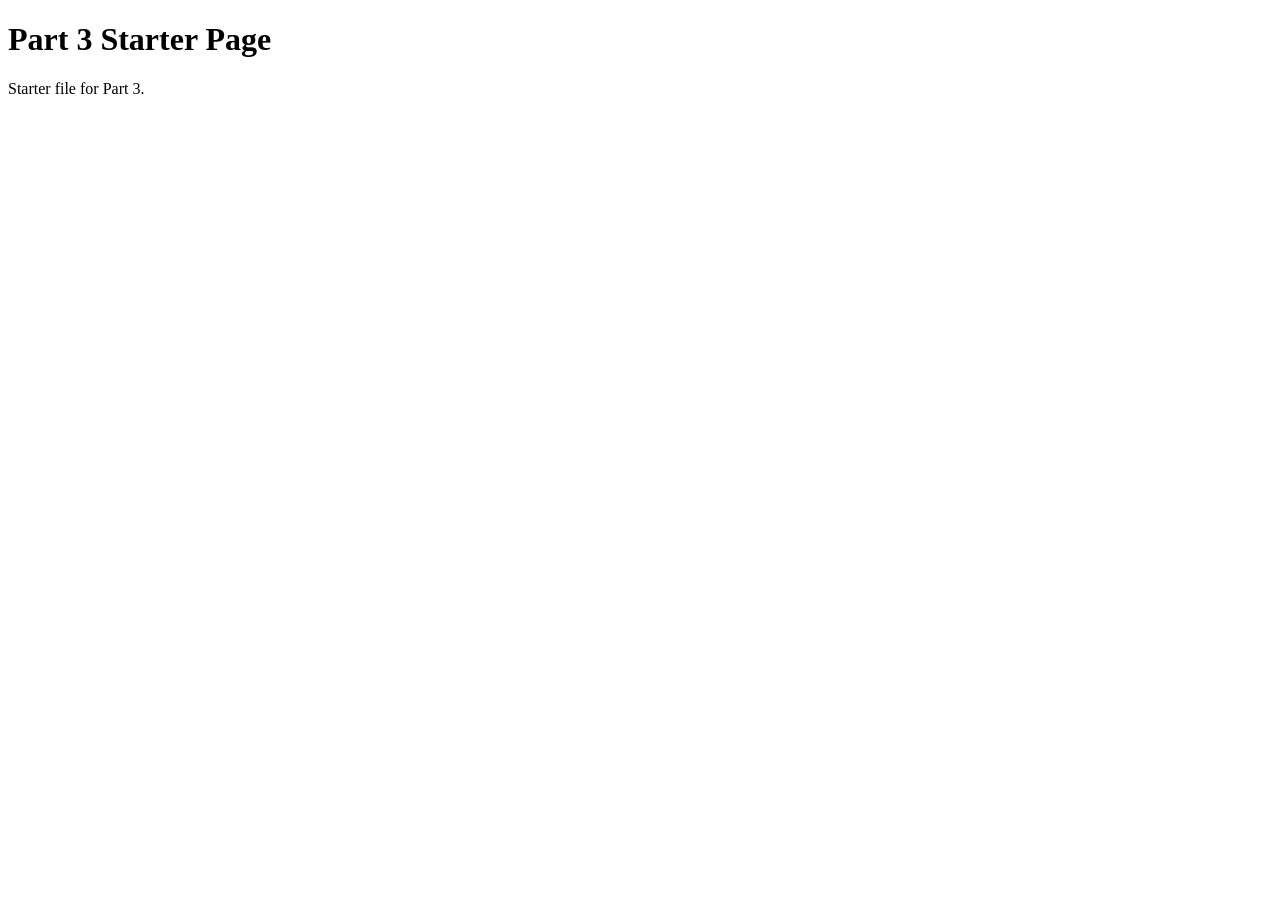
==== part3/index.html @ f37f2e8c "basic part 2 is put in and part 3 intialize stuff is put in" ====
<!DOCTYPE html>
<html lang="en">
<head>
    <meta charset="UTF-8">
    <meta name="viewport" content="width=device-width, initial-scale=1.0">
    <title>Part 3 Starter</title>
</head>
<body>
    <h1>Part 3 Starter Page</h1>
    <p>Starter file for Part 3.</p>
</body>
</html>
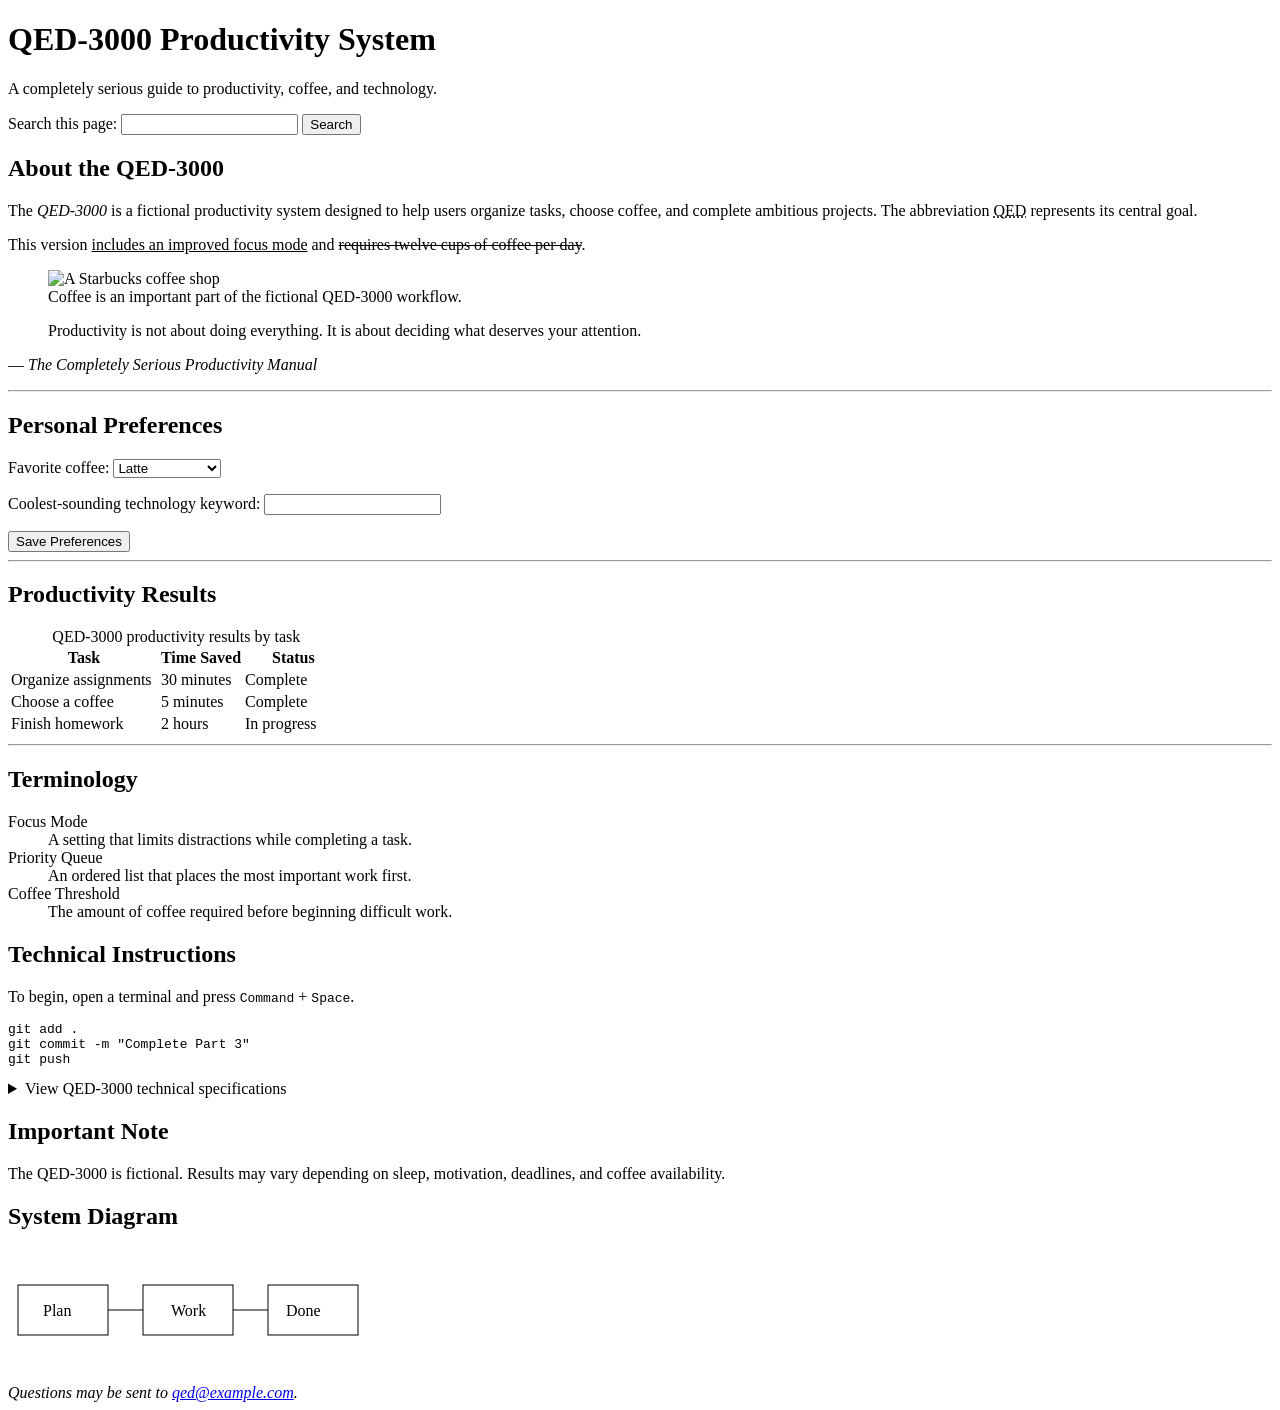
==== commit d8b7776d: "Complete Part 3 semantic page" ====
--- a/part3/index.html
+++ b/part3/index.html
@@ -3,10 +3,229 @@
 <head>
     <meta charset="UTF-8">
     <meta name="viewport" content="width=device-width, initial-scale=1.0">
-    <title>Part 3 Starter</title>
+    <title>QED-3000 Productivity System</title>
 </head>
+
 <body>
-    <h1>Part 3 Starter Page</h1>
-    <p>Starter file for Part 3.</p>
+    <header>
+        <hgroup>
+            <h1>QED-3000 Productivity System</h1>
+            <p>A completely serious guide to productivity, coffee, and technology.</p>
+        </hgroup>
+
+        <search>
+            <form action="#" method="get">
+                <label for="site-search">Search this page:</label>
+                <input id="site-search" name="query" type="search">
+                <button type="submit">Search</button>
+            </form>
+        </search>
+    </header>
+
+    <main>
+        <section>
+            <h2>About the QED-3000</h2>
+
+            <p>
+                The <dfn>QED-3000</dfn> is a fictional productivity system designed
+                to help users organize tasks, choose coffee, and complete ambitious projects.
+                The abbreviation <abbr title="Quickly Execute Deliverables">QED</abbr>
+                represents its central goal.
+            </p>
+
+            <p>
+                This version <ins>includes an improved focus mode</ins> and
+                <del>requires twelve cups of coffee per day</del>.
+            </p>
+
+            <figure>
+                <img
+                    src="starbucks.jpg"
+                    alt="A Starbucks coffee shop"
+                    width="400"
+                    height="300">
+                <figcaption>
+                    Coffee is an important part of the fictional QED-3000 workflow.
+                </figcaption>
+            </figure>
+
+            <blockquote>
+                <p>
+                    Productivity is not about doing everything. It is about deciding
+                    what deserves your attention.
+                </p>
+            </blockquote>
+            <p>— <cite>The Completely Serious Productivity Manual</cite></p>
+        </section>
+
+        <hr>
+
+        <section>
+            <h2>Personal Preferences</h2>
+
+            <form action="#" method="post">
+                <p>
+                    <label for="coffee">Favorite coffee:</label>
+                    <select id="coffee" name="coffee">
+                        <optgroup label="Common coffee">
+                            <option value="latte">Latte</option>
+                            <option value="americano">Americano</option>
+                            <option value="cappuccino">Cappuccino</option>
+                        </optgroup>
+
+                        <optgroup label="Niche coffee">
+                            <option value="cortado">Cortado</option>
+                            <option value="ristretto">Ristretto</option>
+                            <option value="affogato">Affogato</option>
+                        </optgroup>
+                    </select>
+                </p>
+
+                <p>
+                    <label for="keyword">Coolest-sounding technology keyword:</label>
+                    <input id="keyword" name="keyword" list="keywords">
+
+                    <datalist id="keywords">
+                        <option value="Quantum">
+                        <option value="Neural Network">
+                        <option value="Blockchain">
+                        <option value="Metaverse">
+                    </datalist>
+                </p>
+
+                <button type="submit">Save Preferences</button>
+            </form>
+        </section>
+
+        <hr>
+
+        <section>
+            <h2>Productivity Results</h2>
+
+            <table>
+                <caption>QED-3000 productivity results by task</caption>
+
+                <colgroup>
+                    <col style="width: 45%">
+                    <col style="width: 25%">
+                    <col style="width: 30%">
+                </colgroup>
+
+                <thead>
+                    <tr>
+                        <th scope="col">Task</th>
+                        <th scope="col">Time Saved</th>
+                        <th scope="col">Status</th>
+                    </tr>
+                </thead>
+
+                <tbody>
+                    <tr>
+                        <td>Organize assignments</td>
+                        <td>30 minutes</td>
+                        <td>Complete</td>
+                    </tr>
+                    <tr>
+                        <td>Choose a coffee</td>
+                        <td>5 minutes</td>
+                        <td>Complete</td>
+                    </tr>
+                    <tr>
+                        <td>Finish homework</td>
+                        <td>2 hours</td>
+                        <td>In progress</td>
+                    </tr>
+                </tbody>
+            </table>
+        </section>
+
+        <hr>
+
+        <section>
+            <h2>Terminology</h2>
+
+            <dl>
+                <dt>Focus Mode</dt>
+                <dd>A setting that limits distractions while completing a task.</dd>
+
+                <dt>Priority Queue</dt>
+                <dd>An ordered list that places the most important work first.</dd>
+
+                <dt>Coffee Threshold</dt>
+                <dd>The amount of coffee required before beginning difficult work.</dd>
+            </dl>
+        </section>
+
+        <section>
+            <h2>Technical Instructions</h2>
+
+            <p>
+                To begin, open a terminal and press
+                <kbd>Command</kbd> + <kbd>Space</kbd>.
+            </p>
+
+            <pre><code>git add .
+git commit -m "Complete Part 3"
+git push</code></pre>
+
+            <details>
+                <summary>View QED-3000 technical specifications</summary>
+
+                <ul>
+                    <li>Compatible with modern browsers</li>
+                    <li>Powered entirely by semantic HTML</li>
+                    <li>No JavaScript required</li>
+                    <li>Maximum coffee capacity: unlimited</li>
+                </ul>
+            </details>
+        </section>
+
+        <aside>
+            <h2>Important Note</h2>
+            <p>
+                The QED-3000 is fictional. Results may vary depending on sleep,
+                motivation, deadlines, and coffee availability.
+            </p>
+        </aside>
+
+        <section>
+            <h2>System Diagram</h2>
+
+            <svg
+                width="360"
+                height="130"
+                role="img"
+                aria-labelledby="diagram-title diagram-description">
+
+                <title id="diagram-title">QED-3000 workflow diagram</title>
+                <desc id="diagram-description">
+                    Three connected boxes representing plan, work, and complete.
+                </desc>
+
+                <rect x="10" y="35" width="90" height="50"
+                      fill="none" stroke="black"></rect>
+                <rect x="135" y="35" width="90" height="50"
+                      fill="none" stroke="black"></rect>
+                <rect x="260" y="35" width="90" height="50"
+                      fill="none" stroke="black"></rect>
+
+                <line x1="100" y1="60" x2="135" y2="60"
+                      stroke="black"></line>
+                <line x1="225" y1="60" x2="260" y2="60"
+                      stroke="black"></line>
+
+                <text x="35" y="66">Plan</text>
+                <text x="163" y="66">Work</text>
+                <text x="278" y="66">Done</text>
+            </svg>
+        </section>
+    </main>
+
+    <footer>
+        <address>
+            Questions may be sent to
+            <a href="mailto:qed@example.com">qed@example.com</a>.
+        </address>
+    </footer>
 </body>
-</html>
+</html>
